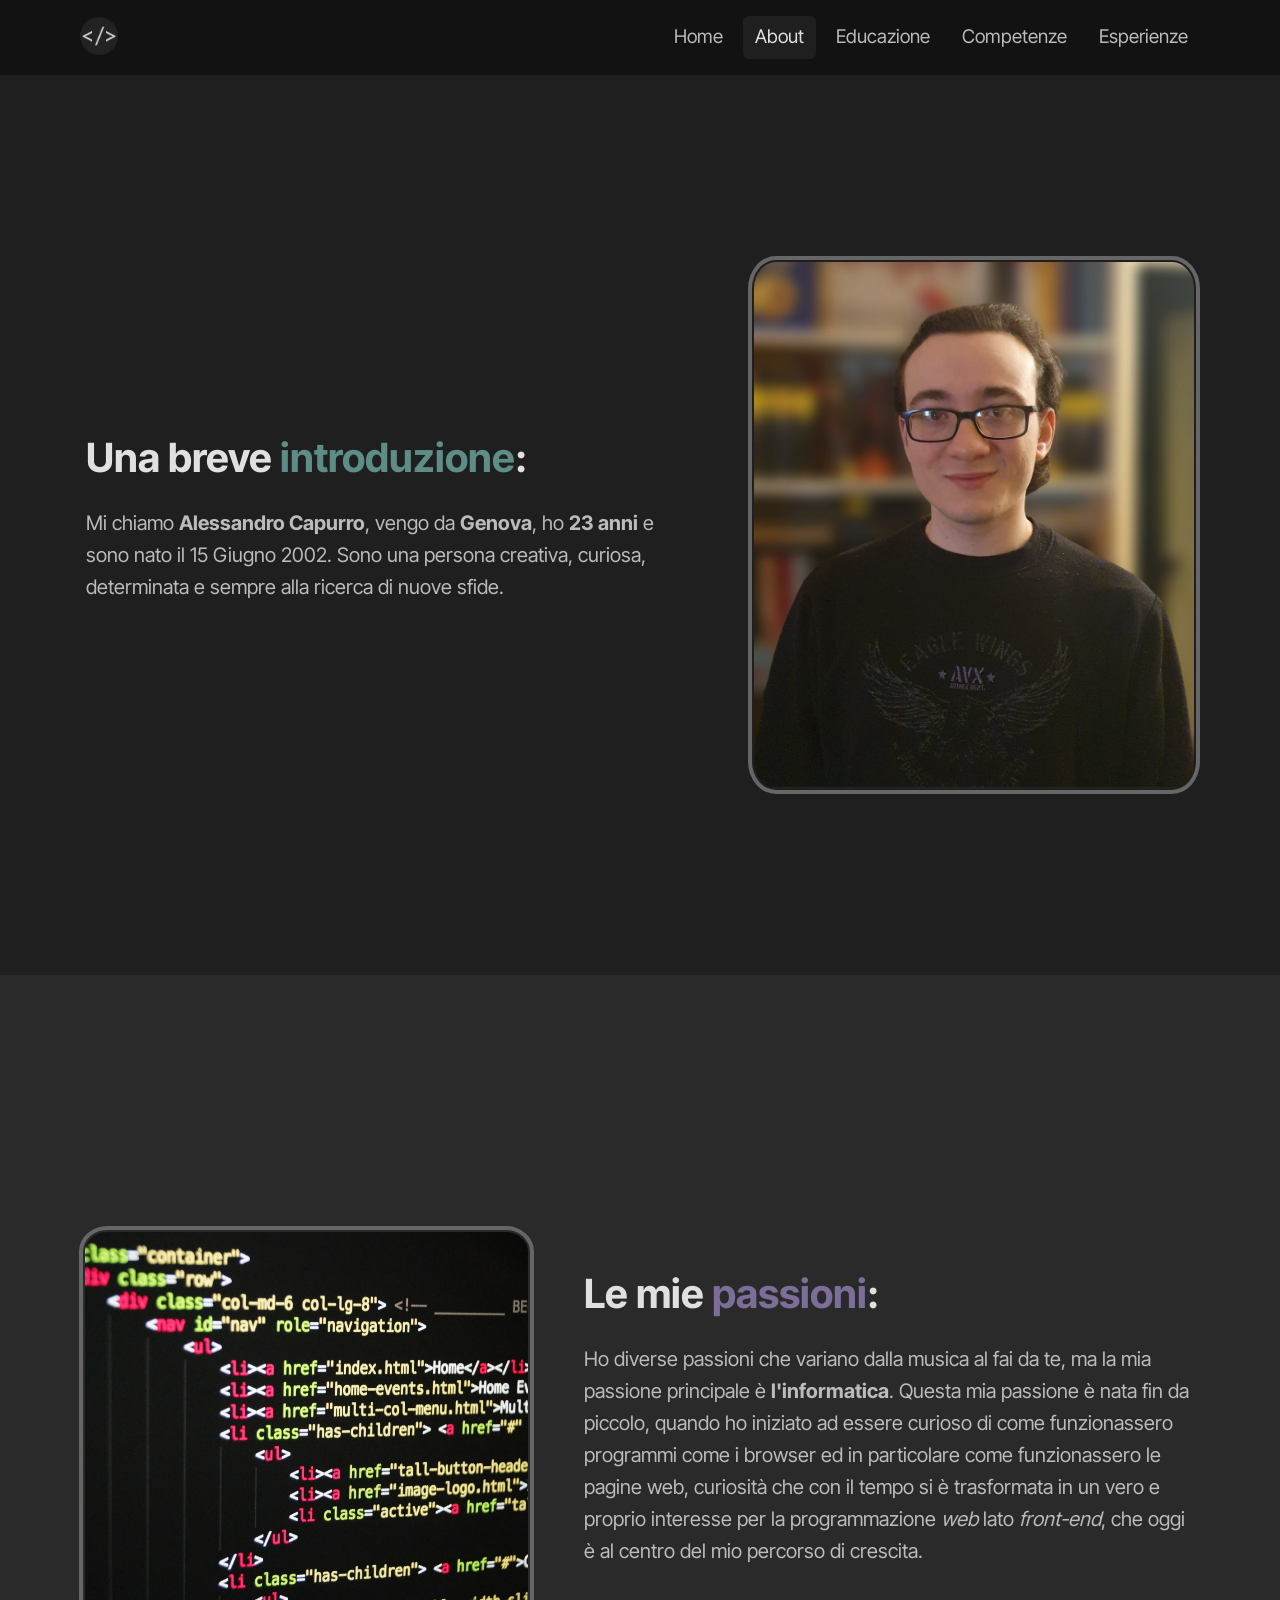
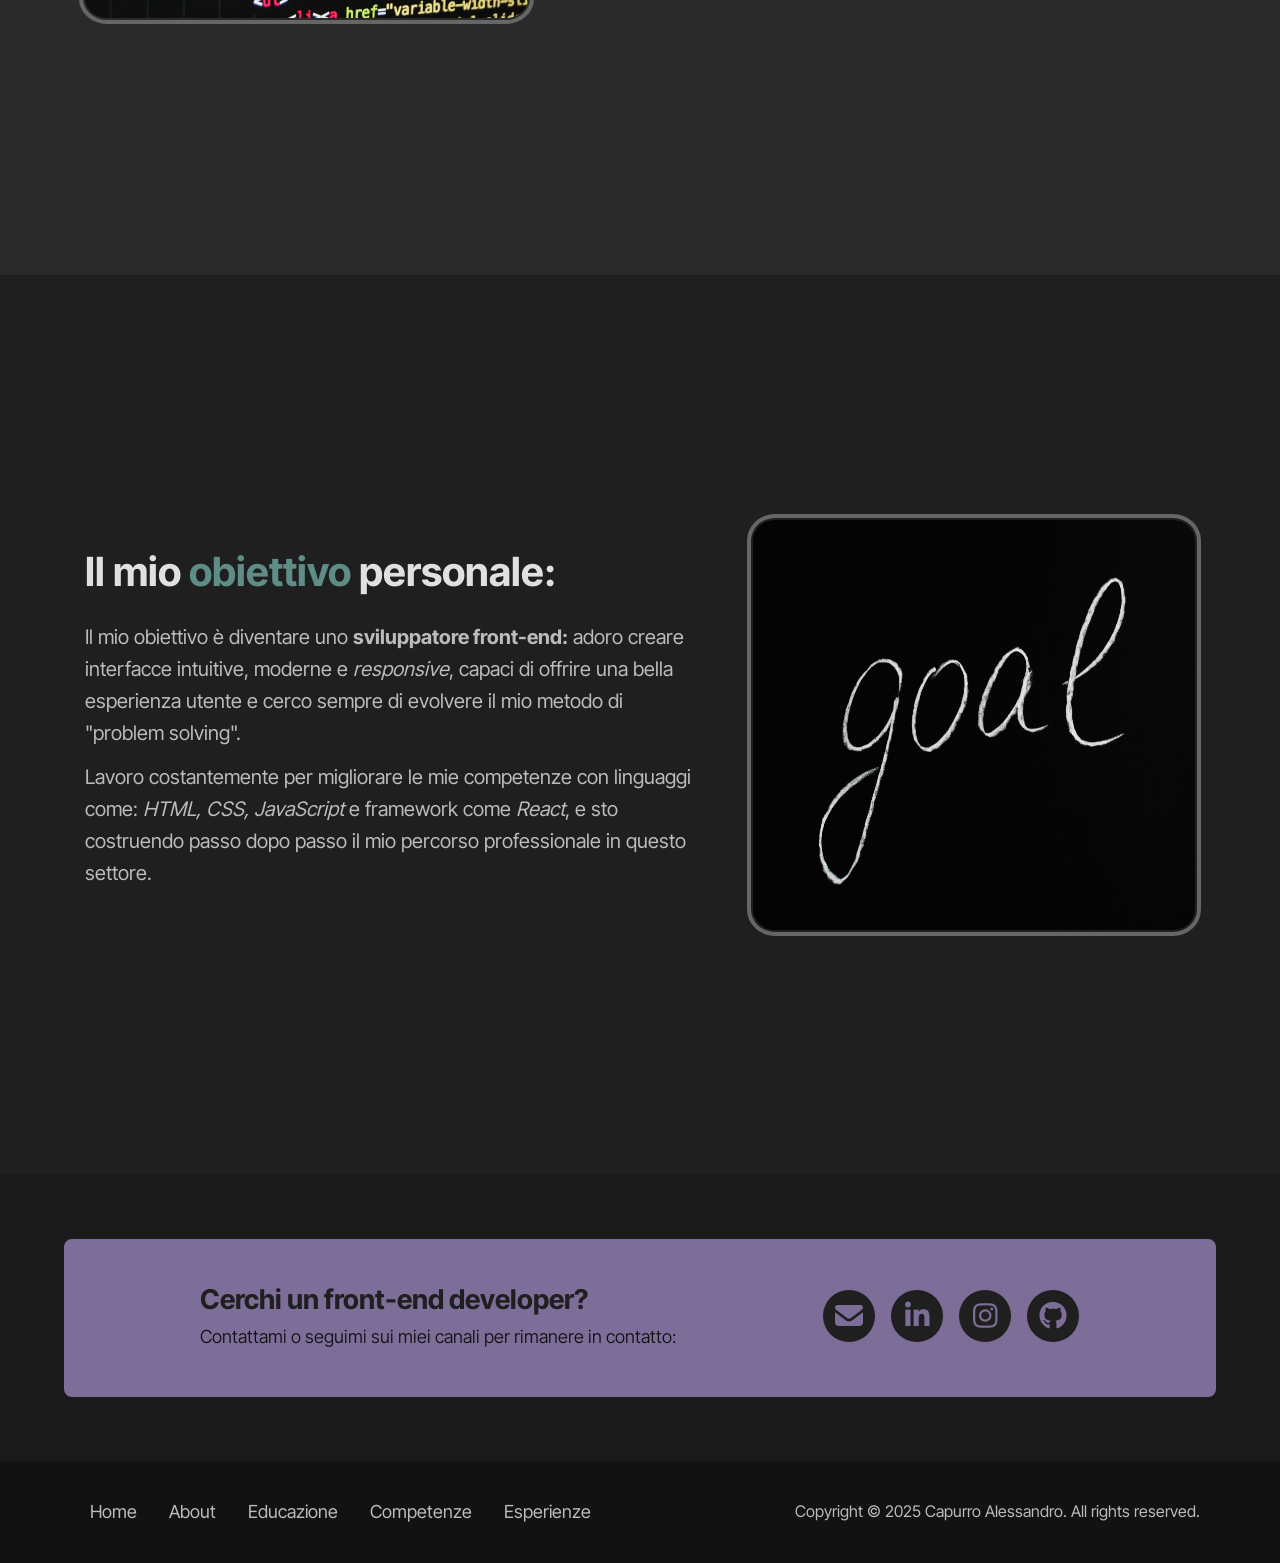
==== pages/about.html @ c4246c7e "added about me page" ====
<!DOCTYPE html>
<html lang="it">

<head>
    <meta charset="UTF-8">
    <meta name="viewport" content="width=device-width, initial-scale=1.0">
    <meta name="description" content="">
    <link rel="shortcut icon" href="../favicon.ico" type="image/x-icon">
    <link rel="stylesheet" href="../assets/vendor/fontawesome/css/fontawesome.min.css">
    <link rel="stylesheet" href="../assets/vendor/fontawesome/css/solid.min.css">
    <link rel="stylesheet" href="../assets/vendor/fontawesome/css/brands.min.css">
    <link rel="stylesheet" href="../assets/css/style.css">
    <title>Capurro Alessandro | Front-end Developer Portfolio</title>
</head>

<body>
    <header>
        <div class="container header-inner">
            <picture class="header-logo">
                <a href="../index.html" aria-hidden="true">
                    <img src="../favicon.ico" alt="Portfolio online">
                </a>
            </picture>
            <input type="checkbox" id="nav-toggle" class="nav-toggle" aria-label="Toggle navigation"
                aria-controls="primary-navigation">
            <label for="nav-toggle" class="burger">
                <span class="sr-only">Menu</span>
                <i class="fa-solid fa-bars icon icon--open" aria-hidden="true"></i>
                <i class="fa-solid fa-xmark icon icon--close" aria-hidden="true"></i>
            </label>

            <nav class="navbar" id="primary-navigation" aria-label="Primary">
                <ul class="nav-list">
                    <li class="nav-item">
                        <a class="nav-link" href="../index.html">Home</a>
                    </li>
                    <li class="nav-item">
                        <a class="nav-link" href="./about.html" aria-current="page">About</a>
                    </li>
                    <li class="nav-item">
                        <a class="nav-link" href="./educazione.html">Educazione</a>
                    </li>
                    <li class="nav-item">
                        <a class="nav-link" href="./competenze.html">Competenze</a>
                    </li>
                    <li class="nav-item">
                        <a class="nav-link" href="./esperienze.html">Esperienze</a>
                    </li>
                </ul>
            </nav>
        </div>
    </header>
    <main>
        <section class="about" aria-labelledby="about-title">
            <div class="about-inner">
                <section class="container about-section">
                    <picture class="about-media about-first-media">
                        <img src="../assets/images/about-photo.jpg" alt="Ritratto intero di Alessandro Capurro"
                            loading="eager" decoding="async">
                    </picture>
                    <div class="about-content">
                        <div class="about-header">
                            <h1 class="about-title">
                                Una breve <span class="accent-teal">introduzione</span>:
                            </h1>
                        </div>

                        <article class="about-text">
                            <p>
                                Mi chiamo <strong>Alessandro Capurro</strong>, vengo da <strong>Genova</strong>, ho
                                <strong>23 anni</strong> e sono nato il 15 Giugno 2002. Sono una persona creativa,
                                curiosa, determinata e sempre alla ricerca di nuove sfide.
                            </p>
                        </article>
                    </div>
                </section>
            </div>
        </section>

        <section class="about alt-bg-section" aria-labelledby="about-text">
            <div class="about-inner">
                <section class="container about-section reverse">
                    <div class="about-content">
                        <div class="about-header">
                            <h1 class="about-title">
                                Le mie <span class="accent-purple">passioni</span>:
                            </h1>
                        </div>
                        <article class="about-text">
                            <p>
                                Ho diverse passioni che variano dalla musica al fai da te, ma la mia passione principale
                                è <strong>l'informatica</strong>. Questa mia passione è nata fin da piccolo, quando ho
                                iniziato ad essere curioso di come funzionassero programmi come i browser ed in particolare 
                                come funzionassero le pagine web, curiosità che con il tempo si è trasformata in un vero e
                                proprio interesse per la programmazione <em>web</em> lato <em>front-end</em>, che oggi è al
                                centro del mio percorso di crescita.
                            </p>
                        </article>
                    </div>
                    <picture class="about-media about-second-media">
                        <img src="../assets/images/html-code-about.jpg" alt="Codice HTML"
                            loading="lazy" decoding="async">
                    </picture>
                </section>
            </div>
        </section>

        <section class="about" aria-labelledby="about-text">
            <div class="about-inner">
                <section class="container about-section">
                    <picture class="about-media about-third-media">
                        <img src="../assets/images/goal-about.jpg" alt="Goal (Obiettivo)"
                            loading="lazy" decoding="async">
                    </picture>
                    <div class="about-content">
                        <div class="about-header">
                            <h1 class="about-title">
                                Il mio <span class="accent-teal">obiettivo</span> personale:
                            </h1>
                        </div>
                        <article class="about-text">
                            <p>
                                Il mio obiettivo è diventare uno <strong>sviluppatore front-end:</strong> adoro creare
                                interfacce intuitive, moderne e <em>responsive</em>, capaci di offrire una bella
                                esperienza utente e cerco sempre di evolvere il mio metodo di "problem solving".
                            </p>
                            <p>
                                Lavoro costantemente per migliorare le mie competenze con linguaggi come: <em>HTML, CSS, 
                                JavaScript</em> e framework come <em>React</em>, e sto costruendo passo dopo passo il mio 
                                percorso professionale in questo settore.
                            </p>
                        </article>
                    </div>
                </section>
            </div>
        </section>

        <section class="cta" aria-labelledby="cta-title">
            <div class="container cta-inner">
                <div class="cta-copy">
                    <h2 id="cta-title" class="cta-title">Cerchi un front-end developer?</h2>
                    <p class="cta-text">
                        Contattami o seguimi sui miei canali per rimanere in contatto:
                    </p>
                </div>
                <nav class="social cta-actions">
                    <ul class="social-list">
                        <li>
                            <a class="btn btn--icon" href="mailto:alessandro.capurro.iic@gmail.com" aria-label="Email">
                                <i class="fa-solid fa-envelope" aria-hidden="true"></i>
                            </a>
                        </li>
                        <li>
                            <a class="btn btn--icon" href="https://www.linkedin.com/in/alessandro-capurro-abbb10340/" target="_blank" rel="noopener"
                                aria-label="LinkedIn">
                                <i class="fa-brands fa-linkedin-in" aria-hidden="true"></i>
                            </a>
                        </li>
                        <li>
                            <a class="btn btn--icon" href="https://www.instagram.com/capurroo.alessandro/" target="_blank" rel="noopener"
                                aria-label="Instagram">
                                <i class="fa-brands fa-instagram" aria-hidden="true"></i>
                            </a>
                        </li>
                        <li>
                            <a class="btn btn--icon" href="https://github.com/capurrooalessandro" target="_blank" rel="noopener"
                                aria-label="GitHub">
                                <i class="fa-brands fa-github" aria-hidden="true"></i>
                            </a>
                        </li>
                    </ul>
                </nav>
            </div>
        </section>
    </main>

    <footer>
        <div class="container footer-inner">
            <nav class="footer-nav" aria-label="Footer">
                <ul class="nav-list footer-list">
                    <li class="nav-item">
                        <a class="nav-link" href="../index.html">Home</a>
                    </li>
                    <li class="nav-item">
                        <a class="nav-link" href="./about.html" aria-current="page">About</a>
                    </li>
                    <li class="nav-item">
                        <a class="nav-link" href="./educazione.html">Educazione</a>
                    </li>
                    <li class="nav-item">
                        <a class="nav-link" href="./competenze.html">Competenze</a>
                    </li>
                    <li class="nav-item">
                        <a class="nav-link" href="./esperienze.html">Esperienze</a>
                    </li>
                </ul>
            </nav>

            <p class="legal">
                Copyright &copy;
                <time datetime="2025">2025</time>
                Capurro Alessandro. All rights reserved.
            </p>
        </div>
    </footer>
</body>

</html>
---- assets/vendor/fontawesome/css/solid.min.css ----
/*!
 * Font Awesome Free 7.0.1 by @fontawesome - https://fontawesome.com
 * License - https://fontawesome.com/license/free (Icons: CC BY 4.0, Fonts: SIL OFL 1.1, Code: MIT License)
 * Copyright 2025 Fonticons, Inc.
 */
:host,:root{--fa-family-classic:"Font Awesome 7 Free";--fa-font-solid:normal 900 1em/1 var(--fa-family-classic);--fa-style-family-classic:var(--fa-family-classic)}@font-face{font-family:"Font Awesome 7 Free";font-style:normal;font-weight:900;font-display:block;src:url(../webfonts/fa-solid-900.woff2)}.fas{--fa-style:900}.fa-classic,.fas{--fa-family:var(--fa-family-classic)}.fa-solid{--fa-style:900}
---- assets/vendor/fontawesome/css/brands.min.css ----
/*!
 * Font Awesome Free 7.0.1 by @fontawesome - https://fontawesome.com
 * License - https://fontawesome.com/license/free (Icons: CC BY 4.0, Fonts: SIL OFL 1.1, Code: MIT License)
 * Copyright 2025 Fonticons, Inc.
 */
:host,:root{--fa-family-brands:"Font Awesome 7 Brands";--fa-font-brands:normal 400 1em/1 var(--fa-family-brands)}@font-face{font-family:"Font Awesome 7 Brands";font-style:normal;font-weight:400;font-display:block;src:url(../webfonts/fa-brands-400.woff2)}.fa-brands,.fa-classic.fa-brands,.fab{--fa-family:var(--fa-family-brands);--fa-style:400}.fa-firefox-browser{--fa:"\e007"}.fa-ideal{--fa:"\e013"}.fa-microblog{--fa:"\e01a"}.fa-pied-piper-square,.fa-square-pied-piper{--fa:"\e01e"}.fa-unity{--fa:"\e049"}.fa-dailymotion{--fa:"\e052"}.fa-instagram-square,.fa-square-instagram{--fa:"\e055"}.fa-mixer{--fa:"\e056"}.fa-shopify{--fa:"\e057"}.fa-deezer{--fa:"\e077"}.fa-edge-legacy{--fa:"\e078"}.fa-google-pay{--fa:"\e079"}.fa-rust{--fa:"\e07a"}.fa-tiktok{--fa:"\e07b"}.fa-unsplash{--fa:"\e07c"}.fa-cloudflare{--fa:"\e07d"}.fa-guilded{--fa:"\e07e"}.fa-hive{--fa:"\e07f"}.fa-42-group,.fa-innosoft{--fa:"\e080"}.fa-instalod{--fa:"\e081"}.fa-octopus-deploy{--fa:"\e082"}.fa-perbyte{--fa:"\e083"}.fa-uncharted{--fa:"\e084"}.fa-watchman-monitoring{--fa:"\e087"}.fa-wodu{--fa:"\e088"}.fa-wirsindhandwerk,.fa-wsh{--fa:"\e2d0"}.fa-bots{--fa:"\e340"}.fa-cmplid{--fa:"\e360"}.fa-bilibili{--fa:"\e3d9"}.fa-golang{--fa:"\e40f"}.fa-pix{--fa:"\e43a"}.fa-sitrox{--fa:"\e44a"}.fa-hashnode{--fa:"\e499"}.fa-meta{--fa:"\e49b"}.fa-padlet{--fa:"\e4a0"}.fa-nfc-directional{--fa:"\e530"}.fa-nfc-symbol{--fa:"\e531"}.fa-screenpal{--fa:"\e570"}.fa-space-awesome{--fa:"\e5ac"}.fa-square-font-awesome{--fa:"\e5ad"}.fa-gitlab-square,.fa-square-gitlab{--fa:"\e5ae"}.fa-odysee{--fa:"\e5c6"}.fa-stubber{--fa:"\e5c7"}.fa-debian{--fa:"\e60b"}.fa-shoelace{--fa:"\e60c"}.fa-threads{--fa:"\e618"}.fa-square-threads{--fa:"\e619"}.fa-square-x-twitter{--fa:"\e61a"}.fa-x-twitter{--fa:"\e61b"}.fa-opensuse{--fa:"\e62b"}.fa-letterboxd{--fa:"\e62d"}.fa-square-letterboxd{--fa:"\e62e"}.fa-mintbit{--fa:"\e62f"}.fa-google-scholar{--fa:"\e63b"}.fa-brave{--fa:"\e63c"}.fa-brave-reverse{--fa:"\e63d"}.fa-pixiv{--fa:"\e640"}.fa-upwork{--fa:"\e641"}.fa-webflow{--fa:"\e65c"}.fa-signal-messenger{--fa:"\e663"}.fa-bluesky{--fa:"\e671"}.fa-jxl{--fa:"\e67b"}.fa-square-upwork{--fa:"\e67c"}.fa-web-awesome{--fa:"\e682"}.fa-square-web-awesome{--fa:"\e683"}.fa-square-web-awesome-stroke{--fa:"\e684"}.fa-dart-lang{--fa:"\e693"}.fa-flutter{--fa:"\e694"}.fa-files-pinwheel{--fa:"\e69f"}.fa-css{--fa:"\e6a2"}.fa-square-bluesky{--fa:"\e6a3"}.fa-openai{--fa:"\e7cf"}.fa-square-linkedin{--fa:"\e7d0"}.fa-cash-app{--fa:"\e7d4"}.fa-disqus{--fa:"\e7d5"}.fa-11ty,.fa-eleventy{--fa:"\e7d6"}.fa-kakao-talk{--fa:"\e7d7"}.fa-linktree{--fa:"\e7d8"}.fa-notion{--fa:"\e7d9"}.fa-pandora{--fa:"\e7da"}.fa-pixelfed{--fa:"\e7db"}.fa-tidal{--fa:"\e7dc"}.fa-vsco{--fa:"\e7dd"}.fa-w3c{--fa:"\e7de"}.fa-lumon{--fa:"\e7e2"}.fa-lumon-drop{--fa:"\e7e3"}.fa-square-figma{--fa:"\e7e4"}.fa-tex{--fa:"\e7ff"}.fa-duolingo{--fa:"\e812"}.fa-square-twitter,.fa-twitter-square{--fa:"\f081"}.fa-facebook-square,.fa-square-facebook{--fa:"\f082"}.fa-linkedin{--fa:"\f08c"}.fa-github-square,.fa-square-github{--fa:"\f092"}.fa-twitter{--fa:"\f099"}.fa-facebook{--fa:"\f09a"}.fa-github{--fa:"\f09b"}.fa-pinterest{--fa:"\f0d2"}.fa-pinterest-square,.fa-square-pinterest{--fa:"\f0d3"}.fa-google-plus-square,.fa-square-google-plus{--fa:"\f0d4"}.fa-google-plus-g{--fa:"\f0d5"}.fa-linkedin-in{--fa:"\f0e1"}.fa-github-alt{--fa:"\f113"}.fa-maxcdn{--fa:"\f136"}.fa-html5{--fa:"\f13b"}.fa-css3{--fa:"\f13c"}.fa-btc{--fa:"\f15a"}.fa-youtube{--fa:"\f167"}.fa-xing{--fa:"\f168"}.fa-square-xing,.fa-xing-square{--fa:"\f169"}.fa-dropbox{--fa:"\f16b"}.fa-stack-overflow{--fa:"\f16c"}.fa-instagram{--fa:"\f16d"}.fa-flickr{--fa:"\f16e"}.fa-adn{--fa:"\f170"}.fa-bitbucket{--fa:"\f171"}.fa-tumblr{--fa:"\f173"}.fa-square-tumblr,.fa-tumblr-square{--fa:"\f174"}.fa-apple{--fa:"\f179"}.fa-windows{--fa:"\f17a"}.fa-android{--fa:"\f17b"}.fa-linux{--fa:"\f17c"}.fa-dribbble{--fa:"\f17d"}.fa-skype{--fa:"\f17e"}.fa-foursquare{--fa:"\f180"}.fa-trello{--fa:"\f181"}.fa-gratipay{--fa:"\f184"}.fa-vk{--fa:"\f189"}.fa-weibo{--fa:"\f18a"}.fa-renren{--fa:"\f18b"}.fa-pagelines{--fa:"\f18c"}.fa-stack-exchange{--fa:"\f18d"}.fa-square-vimeo,.fa-vimeo-square{--fa:"\f194"}.fa-slack,.fa-slack-hash{--fa:"\f198"}.fa-wordpress{--fa:"\f19a"}.fa-openid{--fa:"\f19b"}.fa-yahoo{--fa:"\f19e"}.fa-google{--fa:"\f1a0"}.fa-reddit{--fa:"\f1a1"}.fa-reddit-square,.fa-square-reddit{--fa:"\f1a2"}.fa-stumbleupon-circle{--fa:"\f1a3"}.fa-stumbleupon{--fa:"\f1a4"}.fa-delicious{--fa:"\f1a5"}.fa-digg{--fa:"\f1a6"}.fa-pied-piper-pp{--fa:"\f1a7"}.fa-pied-piper-alt{--fa:"\f1a8"}.fa-drupal{--fa:"\f1a9"}.fa-joomla{--fa:"\f1aa"}.fa-behance{--fa:"\f1b4"}.fa-behance-square,.fa-square-behance{--fa:"\f1b5"}.fa-steam{--fa:"\f1b6"}.fa-square-steam,.fa-steam-square{--fa:"\f1b7"}.fa-spotify{--fa:"\f1bc"}.fa-deviantart{--fa:"\f1bd"}.fa-soundcloud{--fa:"\f1be"}.fa-vine{--fa:"\f1ca"}.fa-codepen{--fa:"\f1cb"}.fa-jsfiddle{--fa:"\f1cc"}.fa-rebel{--fa:"\f1d0"}.fa-empire{--fa:"\f1d1"}.fa-git-square,.fa-square-git{--fa:"\f1d2"}.fa-git{--fa:"\f1d3"}.fa-hacker-news{--fa:"\f1d4"}.fa-tencent-weibo{--fa:"\f1d5"}.fa-qq{--fa:"\f1d6"}.fa-weixin{--fa:"\f1d7"}.fa-slideshare{--fa:"\f1e7"}.fa-twitch{--fa:"\f1e8"}.fa-yelp{--fa:"\f1e9"}.fa-paypal{--fa:"\f1ed"}.fa-google-wallet{--fa:"\f1ee"}.fa-cc-visa{--fa:"\f1f0"}.fa-cc-mastercard{--fa:"\f1f1"}.fa-cc-discover{--fa:"\f1f2"}.fa-cc-amex{--fa:"\f1f3"}.fa-cc-paypal{--fa:"\f1f4"}.fa-cc-stripe{--fa:"\f1f5"}.fa-lastfm{--fa:"\f202"}.fa-lastfm-square,.fa-square-lastfm{--fa:"\f203"}.fa-ioxhost{--fa:"\f208"}.fa-angellist{--fa:"\f209"}.fa-buysellads{--fa:"\f20d"}.fa-connectdevelop{--fa:"\f20e"}.fa-dashcube{--fa:"\f210"}.fa-forumbee{--fa:"\f211"}.fa-leanpub{--fa:"\f212"}.fa-sellsy{--fa:"\f213"}.fa-shirtsinbulk{--fa:"\f214"}.fa-simplybuilt{--fa:"\f215"}.fa-skyatlas{--fa:"\f216"}.fa-pinterest-p{--fa:"\f231"}.fa-whatsapp{--fa:"\f232"}.fa-viacoin{--fa:"\f237"}.fa-medium,.fa-medium-m{--fa:"\f23a"}.fa-y-combinator{--fa:"\f23b"}.fa-optin-monster{--fa:"\f23c"}.fa-opencart{--fa:"\f23d"}.fa-expeditedssl{--fa:"\f23e"}.fa-cc-jcb{--fa:"\f24b"}.fa-cc-diners-club{--fa:"\f24c"}.fa-creative-commons{--fa:"\f25e"}.fa-gg{--fa:"\f260"}.fa-gg-circle{--fa:"\f261"}.fa-odnoklassniki{--fa:"\f263"}.fa-odnoklassniki-square,.fa-square-odnoklassniki{--fa:"\f264"}.fa-get-pocket{--fa:"\f265"}.fa-wikipedia-w{--fa:"\f266"}.fa-safari{--fa:"\f267"}.fa-chrome{--fa:"\f268"}.fa-firefox{--fa:"\f269"}.fa-opera{--fa:"\f26a"}.fa-internet-explorer{--fa:"\f26b"}.fa-contao{--fa:"\f26d"}.fa-500px{--fa:"\f26e"}.fa-amazon{--fa:"\f270"}.fa-houzz{--fa:"\f27c"}.fa-vimeo-v{--fa:"\f27d"}.fa-black-tie{--fa:"\f27e"}.fa-fonticons{--fa:"\f280"}.fa-reddit-alien{--fa:"\f281"}.fa-edge{--fa:"\f282"}.fa-codiepie{--fa:"\f284"}.fa-modx{--fa:"\f285"}.fa-fort-awesome{--fa:"\f286"}.fa-usb{--fa:"\f287"}.fa-product-hunt{--fa:"\f288"}.fa-mixcloud{--fa:"\f289"}.fa-scribd{--fa:"\f28a"}.fa-bluetooth{--fa:"\f293"}.fa-bluetooth-b{--fa:"\f294"}.fa-gitlab{--fa:"\f296"}.fa-wpbeginner{--fa:"\f297"}.fa-wpforms{--fa:"\f298"}.fa-envira{--fa:"\f299"}.fa-glide{--fa:"\f2a5"}.fa-glide-g{--fa:"\f2a6"}.fa-viadeo{--fa:"\f2a9"}.fa-square-viadeo,.fa-viadeo-square{--fa:"\f2aa"}.fa-snapchat,.fa-snapchat-ghost{--fa:"\f2ab"}.fa-snapchat-square,.fa-square-snapchat{--fa:"\f2ad"}.fa-pied-piper{--fa:"\f2ae"}.fa-first-order{--fa:"\f2b0"}.fa-yoast{--fa:"\f2b1"}.fa-themeisle{--fa:"\f2b2"}.fa-google-plus{--fa:"\f2b3"}.fa-font-awesome,.fa-font-awesome-flag,.fa-font-awesome-logo-full{--fa:"\f2b4"}.fa-linode{--fa:"\f2b8"}.fa-quora{--fa:"\f2c4"}.fa-free-code-camp{--fa:"\f2c5"}.fa-telegram,.fa-telegram-plane{--fa:"\f2c6"}.fa-bandcamp{--fa:"\f2d5"}.fa-grav{--fa:"\f2d6"}.fa-etsy{--fa:"\f2d7"}.fa-imdb{--fa:"\f2d8"}.fa-ravelry{--fa:"\f2d9"}.fa-sellcast{--fa:"\f2da"}.fa-superpowers{--fa:"\f2dd"}.fa-wpexplorer{--fa:"\f2de"}.fa-meetup{--fa:"\f2e0"}.fa-font-awesome-alt,.fa-square-font-awesome-stroke{--fa:"\f35c"}.fa-accessible-icon{--fa:"\f368"}.fa-accusoft{--fa:"\f369"}.fa-adversal{--fa:"\f36a"}.fa-affiliatetheme{--fa:"\f36b"}.fa-algolia{--fa:"\f36c"}.fa-amilia{--fa:"\f36d"}.fa-angrycreative{--fa:"\f36e"}.fa-app-store{--fa:"\f36f"}.fa-app-store-ios{--fa:"\f370"}.fa-apper{--fa:"\f371"}.fa-asymmetrik{--fa:"\f372"}.fa-audible{--fa:"\f373"}.fa-avianex{--fa:"\f374"}.fa-aws{--fa:"\f375"}.fa-bimobject{--fa:"\f378"}.fa-bitcoin{--fa:"\f379"}.fa-bity{--fa:"\f37a"}.fa-blackberry{--fa:"\f37b"}.fa-blogger{--fa:"\f37c"}.fa-blogger-b{--fa:"\f37d"}.fa-buromobelexperte{--fa:"\f37f"}.fa-centercode{--fa:"\f380"}.fa-cloudscale{--fa:"\f383"}.fa-cloudsmith{--fa:"\f384"}.fa-cloudversify{--fa:"\f385"}.fa-cpanel{--fa:"\f388"}.fa-css3-alt{--fa:"\f38b"}.fa-cuttlefish{--fa:"\f38c"}.fa-d-and-d{--fa:"\f38d"}.fa-deploydog{--fa:"\f38e"}.fa-deskpro{--fa:"\f38f"}.fa-digital-ocean{--fa:"\f391"}.fa-discord{--fa:"\f392"}.fa-discourse{--fa:"\f393"}.fa-dochub{--fa:"\f394"}.fa-docker{--fa:"\f395"}.fa-draft2digital{--fa:"\f396"}.fa-dribbble-square,.fa-square-dribbble{--fa:"\f397"}.fa-dyalog{--fa:"\f399"}.fa-earlybirds{--fa:"\f39a"}.fa-erlang{--fa:"\f39d"}.fa-facebook-f{--fa:"\f39e"}.fa-facebook-messenger{--fa:"\f39f"}.fa-firstdraft{--fa:"\f3a1"}.fa-fonticons-fi{--fa:"\f3a2"}.fa-fort-awesome-alt{--fa:"\f3a3"}.fa-freebsd{--fa:"\f3a4"}.fa-gitkraken{--fa:"\f3a6"}.fa-gofore{--fa:"\f3a7"}.fa-goodreads{--fa:"\f3a8"}.fa-goodreads-g{--fa:"\f3a9"}.fa-google-drive{--fa:"\f3aa"}.fa-google-play{--fa:"\f3ab"}.fa-gripfire{--fa:"\f3ac"}.fa-grunt{--fa:"\f3ad"}.fa-gulp{--fa:"\f3ae"}.fa-hacker-news-square,.fa-square-hacker-news{--fa:"\f3af"}.fa-hire-a-helper{--fa:"\f3b0"}.fa-hotjar{--fa:"\f3b1"}.fa-hubspot{--fa:"\f3b2"}.fa-itunes{--fa:"\f3b4"}.fa-itunes-note{--fa:"\f3b5"}.fa-jenkins{--fa:"\f3b6"}.fa-joget{--fa:"\f3b7"}.fa-js{--fa:"\f3b8"}.fa-js-square,.fa-square-js{--fa:"\f3b9"}.fa-keycdn{--fa:"\f3ba"}.fa-kickstarter,.fa-square-kickstarter{--fa:"\f3bb"}.fa-kickstarter-k{--fa:"\f3bc"}.fa-laravel{--fa:"\f3bd"}.fa-line{--fa:"\f3c0"}.fa-lyft{--fa:"\f3c3"}.fa-magento{--fa:"\f3c4"}.fa-medapps{--fa:"\f3c6"}.fa-medrt{--fa:"\f3c8"}.fa-microsoft{--fa:"\f3ca"}.fa-mix{--fa:"\f3cb"}.fa-mizuni{--fa:"\f3cc"}.fa-monero{--fa:"\f3d0"}.fa-napster{--fa:"\f3d2"}.fa-node-js{--fa:"\f3d3"}.fa-npm{--fa:"\f3d4"}.fa-ns8{--fa:"\f3d5"}.fa-nutritionix{--fa:"\f3d6"}.fa-page4{--fa:"\f3d7"}.fa-palfed{--fa:"\f3d8"}.fa-patreon{--fa:"\f3d9"}.fa-periscope{--fa:"\f3da"}.fa-phabricator{--fa:"\f3db"}.fa-phoenix-framework{--fa:"\f3dc"}.fa-playstation{--fa:"\f3df"}.fa-pushed{--fa:"\f3e1"}.fa-python{--fa:"\f3e2"}.fa-red-river{--fa:"\f3e3"}.fa-rendact,.fa-wpressr{--fa:"\f3e4"}.fa-replyd{--fa:"\f3e6"}.fa-resolving{--fa:"\f3e7"}.fa-rocketchat{--fa:"\f3e8"}.fa-rockrms{--fa:"\f3e9"}.fa-schlix{--fa:"\f3ea"}.fa-searchengin{--fa:"\f3eb"}.fa-servicestack{--fa:"\f3ec"}.fa-sistrix{--fa:"\f3ee"}.fa-speakap{--fa:"\f3f3"}.fa-staylinked{--fa:"\f3f5"}.fa-steam-symbol{--fa:"\f3f6"}.fa-sticker-mule{--fa:"\f3f7"}.fa-studiovinari{--fa:"\f3f8"}.fa-supple{--fa:"\f3f9"}.fa-uber{--fa:"\f402"}.fa-uikit{--fa:"\f403"}.fa-uniregistry{--fa:"\f404"}.fa-untappd{--fa:"\f405"}.fa-ussunnah{--fa:"\f407"}.fa-vaadin{--fa:"\f408"}.fa-viber{--fa:"\f409"}.fa-vimeo{--fa:"\f40a"}.fa-vnv{--fa:"\f40b"}.fa-square-whatsapp,.fa-whatsapp-square{--fa:"\f40c"}.fa-whmcs{--fa:"\f40d"}.fa-wordpress-simple{--fa:"\f411"}.fa-xbox{--fa:"\f412"}.fa-yandex{--fa:"\f413"}.fa-yandex-international{--fa:"\f414"}.fa-apple-pay{--fa:"\f415"}.fa-cc-apple-pay{--fa:"\f416"}.fa-fly{--fa:"\f417"}.fa-node{--fa:"\f419"}.fa-osi{--fa:"\f41a"}.fa-react{--fa:"\f41b"}.fa-autoprefixer{--fa:"\f41c"}.fa-less{--fa:"\f41d"}.fa-sass{--fa:"\f41e"}.fa-vuejs{--fa:"\f41f"}.fa-angular{--fa:"\f420"}.fa-aviato{--fa:"\f421"}.fa-ember{--fa:"\f423"}.fa-gitter{--fa:"\f426"}.fa-hooli{--fa:"\f427"}.fa-strava{--fa:"\f428"}.fa-stripe{--fa:"\f429"}.fa-stripe-s{--fa:"\f42a"}.fa-typo3{--fa:"\f42b"}.fa-amazon-pay{--fa:"\f42c"}.fa-cc-amazon-pay{--fa:"\f42d"}.fa-ethereum{--fa:"\f42e"}.fa-korvue{--fa:"\f42f"}.fa-elementor{--fa:"\f430"}.fa-square-youtube,.fa-youtube-square{--fa:"\f431"}.fa-flipboard{--fa:"\f44d"}.fa-hips{--fa:"\f452"}.fa-php{--fa:"\f457"}.fa-quinscape{--fa:"\f459"}.fa-readme{--fa:"\f4d5"}.fa-java{--fa:"\f4e4"}.fa-pied-piper-hat{--fa:"\f4e5"}.fa-creative-commons-by{--fa:"\f4e7"}.fa-creative-commons-nc{--fa:"\f4e8"}.fa-creative-commons-nc-eu{--fa:"\f4e9"}.fa-creative-commons-nc-jp{--fa:"\f4ea"}.fa-creative-commons-nd{--fa:"\f4eb"}.fa-creative-commons-pd{--fa:"\f4ec"}.fa-creative-commons-pd-alt{--fa:"\f4ed"}.fa-creative-commons-remix{--fa:"\f4ee"}.fa-creative-commons-sa{--fa:"\f4ef"}.fa-creative-commons-sampling{--fa:"\f4f0"}.fa-creative-commons-sampling-plus{--fa:"\f4f1"}.fa-creative-commons-share{--fa:"\f4f2"}.fa-creative-commons-zero{--fa:"\f4f3"}.fa-ebay{--fa:"\f4f4"}.fa-keybase{--fa:"\f4f5"}.fa-mastodon{--fa:"\f4f6"}.fa-r-project{--fa:"\f4f7"}.fa-researchgate{--fa:"\f4f8"}.fa-teamspeak{--fa:"\f4f9"}.fa-first-order-alt{--fa:"\f50a"}.fa-fulcrum{--fa:"\f50b"}.fa-galactic-republic{--fa:"\f50c"}.fa-galactic-senate{--fa:"\f50d"}.fa-jedi-order{--fa:"\f50e"}.fa-mandalorian{--fa:"\f50f"}.fa-old-republic{--fa:"\f510"}.fa-phoenix-squadron{--fa:"\f511"}.fa-sith{--fa:"\f512"}.fa-trade-federation{--fa:"\f513"}.fa-wolf-pack-battalion{--fa:"\f514"}.fa-hornbill{--fa:"\f592"}.fa-mailchimp{--fa:"\f59e"}.fa-megaport{--fa:"\f5a3"}.fa-nimblr{--fa:"\f5a8"}.fa-rev{--fa:"\f5b2"}.fa-shopware{--fa:"\f5b5"}.fa-squarespace{--fa:"\f5be"}.fa-themeco{--fa:"\f5c6"}.fa-weebly{--fa:"\f5cc"}.fa-wix{--fa:"\f5cf"}.fa-ello{--fa:"\f5f1"}.fa-hackerrank{--fa:"\f5f7"}.fa-kaggle{--fa:"\f5fa"}.fa-markdown{--fa:"\f60f"}.fa-neos{--fa:"\f612"}.fa-zhihu{--fa:"\f63f"}.fa-alipay{--fa:"\f642"}.fa-the-red-yeti{--fa:"\f69d"}.fa-critical-role{--fa:"\f6c9"}.fa-d-and-d-beyond{--fa:"\f6ca"}.fa-dev{--fa:"\f6cc"}.fa-fantasy-flight-games{--fa:"\f6dc"}.fa-wizards-of-the-coast{--fa:"\f730"}.fa-think-peaks{--fa:"\f731"}.fa-reacteurope{--fa:"\f75d"}.fa-artstation{--fa:"\f77a"}.fa-atlassian{--fa:"\f77b"}.fa-canadian-maple-leaf{--fa:"\f785"}.fa-centos{--fa:"\f789"}.fa-confluence{--fa:"\f78d"}.fa-dhl{--fa:"\f790"}.fa-diaspora{--fa:"\f791"}.fa-fedex{--fa:"\f797"}.fa-fedora{--fa:"\f798"}.fa-figma{--fa:"\f799"}.fa-intercom{--fa:"\f7af"}.fa-invision{--fa:"\f7b0"}.fa-jira{--fa:"\f7b1"}.fa-mendeley{--fa:"\f7b3"}.fa-raspberry-pi{--fa:"\f7bb"}.fa-redhat{--fa:"\f7bc"}.fa-sketch{--fa:"\f7c6"}.fa-sourcetree{--fa:"\f7d3"}.fa-suse{--fa:"\f7d6"}.fa-ubuntu{--fa:"\f7df"}.fa-ups{--fa:"\f7e0"}.fa-usps{--fa:"\f7e1"}.fa-yarn{--fa:"\f7e3"}.fa-airbnb{--fa:"\f834"}.fa-battle-net{--fa:"\f835"}.fa-bootstrap{--fa:"\f836"}.fa-buffer{--fa:"\f837"}.fa-chromecast{--fa:"\f838"}.fa-evernote{--fa:"\f839"}.fa-itch-io{--fa:"\f83a"}.fa-salesforce{--fa:"\f83b"}.fa-speaker-deck{--fa:"\f83c"}.fa-symfony{--fa:"\f83d"}.fa-waze{--fa:"\f83f"}.fa-yammer{--fa:"\f840"}.fa-git-alt{--fa:"\f841"}.fa-stackpath{--fa:"\f842"}.fa-cotton-bureau{--fa:"\f89e"}.fa-buy-n-large{--fa:"\f8a6"}.fa-mdb{--fa:"\f8ca"}.fa-orcid{--fa:"\f8d2"}.fa-swift{--fa:"\f8e1"}.fa-umbraco{--fa:"\f8e8"}
---- assets/css/style.css ----
@font-face {
    font-family: "Inter Tight";
    src: url("../fonts/inter-tight/InterTight-VariableFont_wght.woff2") format("woff2"),
        url("../fonts/inter-tight/InterTight-VariableFont_wght.ttf") format("truetype");
    font-weight: 100 900;
    font-style: normal;
    font-display: swap;
}

*, *::before, *::after {
    box-sizing: border-box;
}

:root {
    --bg-body: #1F1F1F;
    --bg-header: #121212;
    --bg-footer: var(--bg-header);
    --bg-card: #2A2A2A;
    --bg-cta: #1a1a1a;
    --text-header: #e0e0e0;
    --text-paragraph: #bcbbbb;
    --text-navbar: var(--text-paragraph);
    --text-navbar-active: var(--text-header);
    --text-teal: #5e8d87;
    --text-purple: #7D6E99;
    --photo-border: #666666;

    --btn-bd-color: #7D6E99;
    --btn-bd-active-color: #bcbbbb;
    --btn-bd-active-bg: var(--bg-body);
    --btn-bd-active-border-color: #E0E0E0;
    --btn-bd-border-color: var(--btn-bd-color);
    --btn-bd-hover-bg: var(--text-paragraph);
    --btn-bd-hover-border-color: var(--text-paragraph);
    --btn-bd-hover-color: var(--bg-body);
    --keyboard-navigation: var(--text-teal);
    --container-xl: 74rem;
    --container-xxl: 96rem;
    --container-3xl: 124rem;
}

body {
    margin: 0;
    font-family: "Inter Tight", system-ui, -apple-system, Arial, sans-serif;
    line-height: 1.6;
}

.container {
    max-width: var(--container-3xl);
    margin-inline: auto;
    padding-inline: clamp(16px, 4vw, 32px);
}

@media (max-width: 140rem) {
    .container {
        max-width: var(--container-xxl);
        margin-inline: auto;
        padding-inline: clamp(16px, 4vw, 32px);
    }
}


@media (max-width: 100rem) {
    .container {
        max-width: var(--container-xl);
        margin-inline: auto;
        padding-inline: clamp(16px, 4vw, 32px);
    }
}

header {
    background: var(--bg-header);
    position: sticky;
    top: 0;
    z-index: 1000;
}

.header-inner {
    display: flex;
    align-items: center;
    justify-content: space-between;
    flex-wrap: wrap;
}

.header-logo {
    margin-top: 4px;
}

.header-logo img {
    width: 38px;
    height: 38px;
}

.navbar {
    flex: 1 1 100%;
    margin-top: 8px;
}

@media (min-width: 64rem) {
    .navbar {
        flex: 0 0 auto;
        margin-top: 0;
    }
}

.nav-list {
    display: flex;
    flex-wrap: wrap;
    gap: 8px;
    list-style: none;
    padding-block: 12px;
    padding: 0;
}

.nav-link {
    display: inline-block;
    padding: 12px 12px;
    border-radius: 6px;
    font-size: clamp(18px, 0.7rem + 0.6vw, 40px);
    color: var(--text-navbar);
    text-decoration: none;
    line-height: 1;
    transition: background-color .11s, color .11s;
    user-select: none;
}

@media (max-width: 1023px) {
    .nav-list {
        flex-direction: column;
        text-align: center;
    }

    .nav-link {
        width: 100%;
        padding-block: 12px;
        margin-block: 2px;
    }
    .header-inner{
        padding-block: 6px;
    }
}

.nav-link:hover, .nav-link[aria-current="page"], .nav-link:focus-visible {
    color: var(--text-navbar-active);
    background: var(--bg-body);
}

.nav-link:focus-visible {
    outline: 3px solid var(--keyboard-navigation);
    outline-offset: 2px;
}

.sr-only {
    position: absolute;
    width: 1px;
    height: 1px;
    padding: 0;
    margin: -1px;
    overflow: hidden;
    clip: rect(0 0 0 0);
    white-space: nowrap;
    border: 0;
}

.nav-toggle {
    position: absolute;
    inline-size: 1px;
    block-size: 1px;
    margin: 0;
    padding: 0;
    border: 0;
    clip-path: inset(50%);
    overflow: hidden;
    white-space: nowrap;
}

.burger {
    display: inline-flex;
    align-items: center;
    justify-content: center;
    width: 44px;
    height: 44px;
    border-radius: 6px;
    color: var(--text-header);
    background: var(--bg-header);
    cursor: pointer;
    transition: background-color .11s, color .11s;
}

@media (hover:hover) and (pointer:fine) {
    .burger:hover {
        background: var(--bg-body);
    }
}

.nav-toggle:focus-visible+.burger {
    background: var(--bg-body);
    outline: 3px solid var(--keyboard-navigation);
    outline-offset: 2px;
}

.icon {
    font-size: 22px;
    line-height: 1;
    color: var(--text-header);
}

.icon--close {
    display: none;
}

.nav-toggle:checked+.burger .icon--open {
    display: none;
}

.nav-toggle:checked+.burger .icon--close {
    display: inline-block;
}

.navbar {
    display: none;
}

.nav-toggle:checked~nav.navbar {
    display: block;
}

@media (min-width: 64rem) {
    .burger {
        display: none;
    }

    .navbar {
        display: block;
    }
}

/* home wrapper */
.home, .about, .edu, .skills {
    background: var(--bg-body);
    color: var(--text-paragraph);
    padding-block: clamp(48px, 6vw, 72px);
    min-height: 100vh;
    display: flex;
    align-items: center;
}

.about, .skills {
    padding-block: 0px;
}

.edu {
    padding: clamp(48px, 0.4vw, 72px) 36px;
}

.edu-cards {
    display: flex;
    justify-content: center;
    flex-flow: column;
    margin: auto;
}

.about-inner, .skills-inner {
    display: flex;
    justify-content: center;
    flex-flow: column;
    margin: 0 auto;
}

/* FLEX layout */
.home-inner, .about-section, .edu-card-inner, .skills-section {
    display: flex;
    flex-direction: column;
    align-items: center;
    justify-content: center;
    gap: clamp(24px, 5vw, 56px);
}

.edu-card-inner {
    background: var(--bg-card);
    padding: 48px 48px;
    border-radius: 1rem;
    margin-block: 4vh;
}

.about-section, .skills-section {
    margin-block: 8vh;  
}


@media (max-width: 64rem) {
    .edu {
        padding: clamp(28px, 0.2vw, 72px) 24px;
    }
    .edu-card-inner {
        padding: 36px 24px;
    }

    .reverse {
        flex-direction: column-reverse;
    }
}

/* Switch to row on wider screens */
@media (min-width: 64rem) {
    .home-inner, .about-section, .edu-card-inner, .skills-section {
        flex-direction: row;
        align-items: center;
    }

    .about-section, .skills-section{
        flex-direction: row-reverse;
    }
}

.alt-bg-section {
    background: var(--bg-card);
}

/* Media (portrait) */
.home-media, .about-media, .edu-media, .skills-media {
    margin: 0;
    display: flex;
    align-items: center;
    justify-content: center;
    flex: 0 0 auto;
}

@media (max-width: 48rem) {
    .home-media, .about-media, .edu-media, .skills-media {
        margin-bottom: 14px;
    }
}

.home-media img, .about-media img, .edu-media img, .skills-media img {
    display: flex;
    align-items: center;
    justify-content: center;
    text-align: center;
    width: min(86vw, 400px);
    height: min(86vw, 400px);
    border-radius: 50%;
    outline: 4px solid var(--photo-border);
    outline-offset: 2px;
}

.about-media img, .edu-media img, .skills-media img {
    border-radius: 5%;
}

@media (min-width: 48rem) {
    .about-first-media img {
        width: min(86vw, 440px);
        height: min(86vw, 526px);
    }
    .edu-media img {
        width: min(86vw, 400px);
        height: min(86vw, 400px);
    }
    .about-second-media img {
        width: min(86vw, 443px);
        height: min(86vw, 386px);
    }
    .about-third-media img {
        width: min(86vw, 442px);
        height: min(86vw, 410px);
    }
    .skills-first-media img {
        height: min(86vw, 380px);
        width: min(86vw, 410px);
    }
    .skills-second-media img {
        height: min(86vw, 508px);
        width: min(86vw, 360px);
    }
    .skills-third-media img {
        height: min(86vw, 468px);
        width:  min(86vw, 337px);
    }
}

@media (max-width: 64rem) {
    .home-content, .about-content, .edu-content, .skills-content{
        text-align: center;
    }
}

@media (min-width: 72rem) {
    .home-content, .about-content, .edu-content, .skills-content{
        max-width: 68ch;
    }
}

@media (min-width: 90rem) {
    .home-content, .about-content, .edu-content, .skills-content{
        max-width: 74ch;
    }
}

@media (min-width: 110rem) {
    .home-content, .about-content, .edu-content, .skills-content{
        max-width: 80ch;
    }

    .home-media img {
        width: min(86vw, 440px);
        height: min(86vw, 440px);
    }

    .about-first-media img {
        width: min(86vw, 480px);
        height: min(86vw, 566px);
    }
    
    .about-second-media img {
        width: min(86vw, 570px);
        height: min(86vw, 446px);
    }

    .about-third-media img {
        width: min(86vw, 582px);
        height: min(86vw, 500px);
    }
    .skills-first-media img {
        height: min(86vw, 490px);
        width: min(86vw, 520px);
    }
    .skills-second-media img {
        height: min(86vw, 568px);
        width: min(86vw, 420px);
    }
    .skills-third-media img {
        height: min(86vw, 508px);
        width: min(86vw, 377px);
    }
}

@media (min-width: 120rem) {
    .home-content, .about-content, .edu-content, .skills-content{
        max-width: 90ch;
    }
    .home-media img {
        width: min(86vw, 460px);
        height: min(86vw, 460px);
    }
    .about-first-media img {
        width: min(86vw, 540px);
        height: min(86vw, 626px);
    }

    .about-third-media img {
        width: min(86vw, 582px);
        height: min(86vw, 500px);
    }
}

@media (min-width: 140rem) {
    .home-content, .about-content, .edu-content, .skills-content{
        max-width: 100ch;
    }
    .home-media img {
        width: min(86vw, 540px);
        height: min(86vw, 540px);
    }

    .about-first-media img, .edu-media img {
        height: min(86vw, 576px);
        width: min(86vw, 500px);
    }
    
    .about-second-media img {
        width: min(86vw, 600px);
        height: min(86vw, 506px);
    }
    
    .about-third-media img {
        width: min(86vw, 602px);
        height: min(86vw, 540px);
    }
    .skills-first-media img {
        height: min(86vw, 560px);
        width: min(86vw, 580px);
    }
    .skills-second-media img {
        height: min(86vw, 628px);
        width: min(86vw, 470px);
    }
    .skills-third-media img {
        height: min(86vw, 548px);
        width: min(86vw, 407px);
    }
}

@media (max-width: 48rem) {
    .home-media img {
        width: min(86vw, 340px);
        height: auto;
    }
    .about-first-media img {
        width: min(86vw, 340px);
        height: min(86vw, 407px);
    }
    .about-second-media img {
        width: min(86vw, 353px);
        height: min(86vw, 276px);
    }
    .about-third-media img {
        width: min(86vw, 342px);
        height: min(86vw, 300px);
    }
    .skills-first-media img {
        height: min(86vw, 380px);
        width: min(86vw, 410px);
    }
    .skills-second-media img {
        height: min(86vw, 508px);
        width: min(86vw, 360px);
    }
    .skills-third-media img {
        height: min(86vw, 468px);
        width:  min(86vw, 337px);
    }
}

@media (max-width: 40rem) {
    .home-media img {
        width: min(98vw, 260px);
        height: auto;
    }
    .about-first-media img {
        width: min(56vw, 260px);
        height: auto;
    }
    .about-second-media img {
        width: min(72vw, 283px);
        height: auto;
    }
    .about-third-media img {
        width: min(72vw, 282px);
        height: min(72vw, 260px);
    }
    .skills-first-media img {
        height: min(66vw, 230px);
        width: auto;
    }
    .skills-second-media img {
        height: min(72vw, 438px);
        width: auto;
    }
    .skills-third-media img {
        height: min(72vw, 408px);
        width: auto;
    }
    .edu-media img {
        width: min(56vw, 300px);
        height: auto;
    }
}

/* Typography */
.home-title, .about-title, .edu-title, .skills-title{
    margin: 0 0 4px;
    color: var(--text-header);
    font-weight: 700;
    line-height: 1.15;
    font-size: clamp(30px, 2.2vw + 0.8rem, 84px);
}

.about-title, .edu-title, .skills-title {
    margin: 0 0 26px;
    font-size: clamp(30px, 2.2vw + 0.75rem, 84px);
}

.home-subtitle {
    margin: 0 0 12px;
    color: var(--text-header);
    font-weight: 700;
    line-height: 1.15;
    font-size: clamp(28px, 2.0vw + 0.7rem, 80px);
}


.home-text p, .home-text h3, .about-text p, .skills-text p, .edu-text p, .text-link {
    margin: 0 0 12px;
    color: var(--text-paragraph);
    font-size: clamp(19px, 0.5vw + 1rem, 78px);
    text-underline-offset: 6px;
}

.edu-text p {
    align-items: center;
}

.about-text p, .edu-text p, .skills-text p, .text-link {
    font-size: clamp(19px, 0.5vw + 0.85rem, 78px);
}

.text-link:hover {
    color: var(--text-header);
}

.home-text h3{
    font-weight: 600;
    font-size: clamp(22px, 0.5vw + 1.2rem, 70px);
}

/* Base button (already present, keep as-is) */
.btn {
    display: inline-block;
    padding: 10px 36px;
    border-radius: 8px;
    font-weight: 600;
    text-decoration: none;
    line-height: 1;
    user-select: none;
    transition: background-color .12s, color .12s, border-color .12s, transform .12s;
}

.btn:focus-visible {
    outline: 3px solid var(--keyboard-navigation);
    outline-offset: 2px;
}

.text-link:focus-visible {
    outline: 3px solid var(--keyboard-navigation);
    outline-offset: 2px;
    border-radius: 0.4rem;
}

/* Outline CTA variant (you already have this) */
.btn--outline {
    color: var(--btn-bd-color);
    border: 2px solid var(--btn-bd-border-color);
    border-radius: 2rem;
    padding-block: 13px;
    font-size: 19px;
    background: transparent;
}


.btn--outline:hover {
    color: var(--btn-bd-hover-color);
    background: var(--btn-bd-hover-bg);
    border-color: var(--btn-bd-hover-border-color);
    transform: translateY(-2px);
}

.btn--outline:active {
    color: var(--btn-bd-active-color);
    background: var(--btn-bd-active-bg);
    border-color: var(--btn-bd-active-border-color);
}

/* New: icon button variant for socials */
.btn--icon {
    width: 54px;
    height: 54px;
    padding: 0;
    display: inline-flex;
    align-items: center;
    justify-content: center;
    border-radius: 2rem;
    border: 1px solid var(--btn-bd-border-color);
    background: var(--bg-body);
    color: var(--btn-bd-color);
}

.btn--icon i {
    font-size: 28px;
}

@media (min-width: 96rem) {
    .btn--outline {
        padding-block: 16px;
        font-size: 22px;
    }
    .btn--icon{
        width: 64px;
        height: 64px;
    }
    .btn--icon i {
        font-size: 34px;
    }
}

@media (hover:hover) and (pointer:fine) {
    .btn--icon:hover {
        background: var(--btn-bd-hover-bg);
        color: var(--btn-bd-hover-color);
        transform: translateY(-2px);
    }
}

.btn--icon:active{
    background: var(--btn-bd-active-bg);
    color: var(--btn-bd-active-color);
    border-color: var(--btn-bd-active-border-color);
}

/* Social container stays flex */
.social {
    margin-block: 14px 18px;
}

.social-list {
    display: flex;
    gap: 14px;
    list-style: none;
    padding: 0;
    margin: 0;
}

@media (max-width: 64rem) {
    .social-list, .home-cta{
        justify-content: center;
    }
}

.home-cta {
    display: flex;
    margin: auto;
}

.cta {
    background: var(--bg-cta);
    padding-block: clamp(24px, 6vw, 64px);
}

.cta-inner {
    background: var(--text-purple);
    border-radius: 8px;
    display: flex;
    align-items: center;
    justify-content: space-between;
    gap: 16px 24px;
    padding: 36px 136px;
    flex-wrap: wrap;
}

@media (max-width:1400px) {
    .cta-inner {
        width: 90%;
    }
}

.cta-title {
    margin: 0 0 6px 0;
    line-height: 1.2;
    font-size: clamp(26px, 1vw + 0.9rem, 72px);
    color: var(--bg-body);
}

.cta-text {
    margin: 0;
    color: var(--bg-header);
    font-size: clamp(18px, 0.6vw + 0.6rem, 84px);
    font-weight: 350;
}

.cta-actions {
    display: flex;
    flex-wrap: wrap;
    gap: 10px 12px;
}

@media (max-width: 74rem) {
    .cta-inner {
        flex-direction: column;
        align-items: stretch;
        padding: 24px 2vw;
    }

    .cta-title, .cta-text, .btn {
        text-align: center;
    }

    .cta-actions {
        justify-content: center;
    }
    .social .cta-actions {
        margin-block: 0 0;
    }
}

/* Accent helpers */
.accent-teal {
    color: var(--text-teal);
}

.accent-purple {
    color: var(--text-purple);
}

footer {
    background: var(--bg-footer);
    color: var(--text-navbar);
    padding-block: 20px;
}

.footer-inner {
    display: flex;
    align-items: center;
    flex-direction: row;
    justify-content: space-between;
    gap: 20px;
    flex-wrap: wrap;
}

.footer-nav .nav-list {
    gap: 6px 12px;
}

.footer-nav .nav-link {
    font-size: clamp(18px, 0.6rem + 0.6vw, 40px);
    padding: 6px 10px;
}

.footer-inner .nav-link, .footer-inner .nav-link[aria-current="page"] {
    background: var(--bg-footer);
    color: var(--text-navbar);
    text-decoration: none;
}

.footer-inner .nav-link:hover, .footer-inner .nav-link[aria-current="page"]:hover {
    color: var(--text-navbar-active);
    text-underline-offset: 4px;
    text-decoration-line: underline;
}

.footer-inner .nav-link:focus-visible {
    outline: 3px solid var(--keyboard-navigation);
    outline-offset: 2px;
    text-underline-offset: 4px;
    text-decoration-line: underline;
}

@media (max-width:64rem) {
    .footer-inner {
        justify-content: center;
        text-align: center;
    }

    .footer-nav .nav-list {
        flex-direction: column;
        align-items: stretch;
    }

    .footer-nav .nav-link {
        width: 100%;
        text-align: center;
        margin-block: 2px;
        padding-block: 12px;
    }

    .legal {
        width: 100%;
        margin-block: 8px;
    }
}
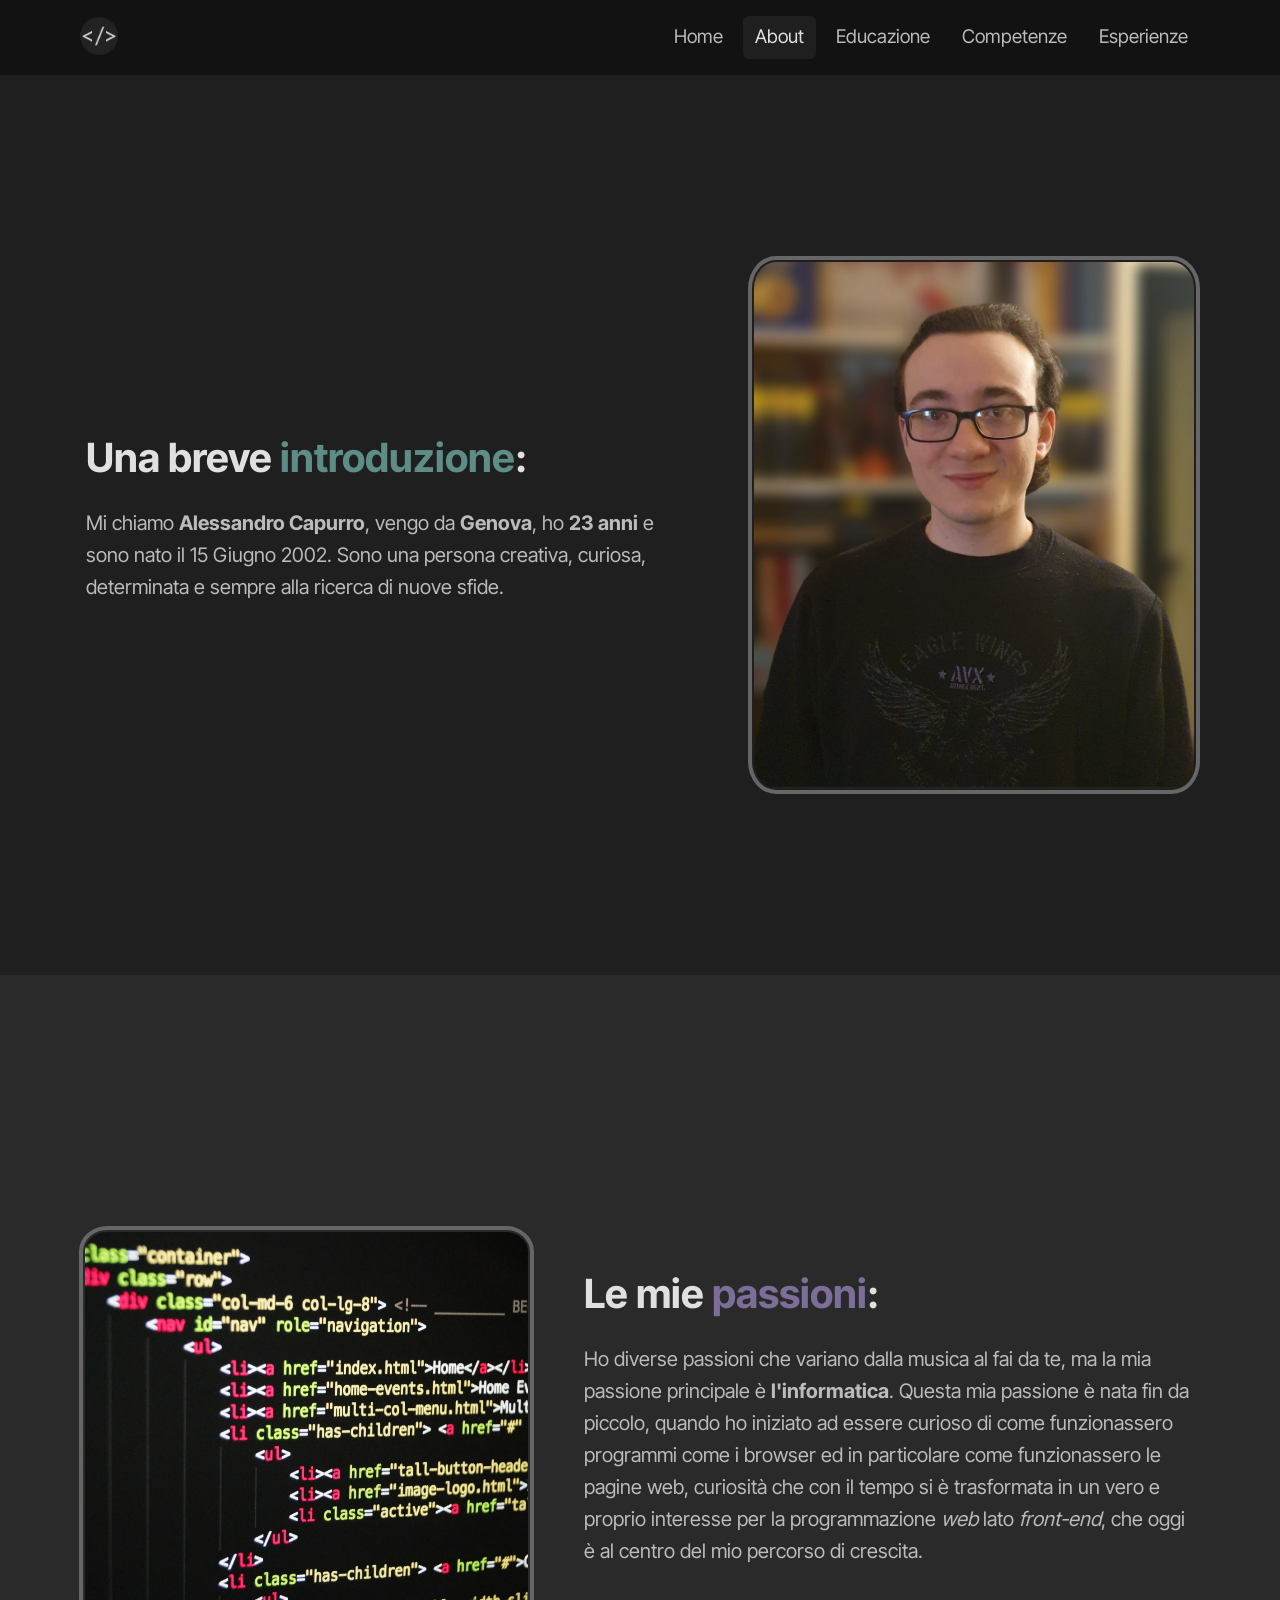
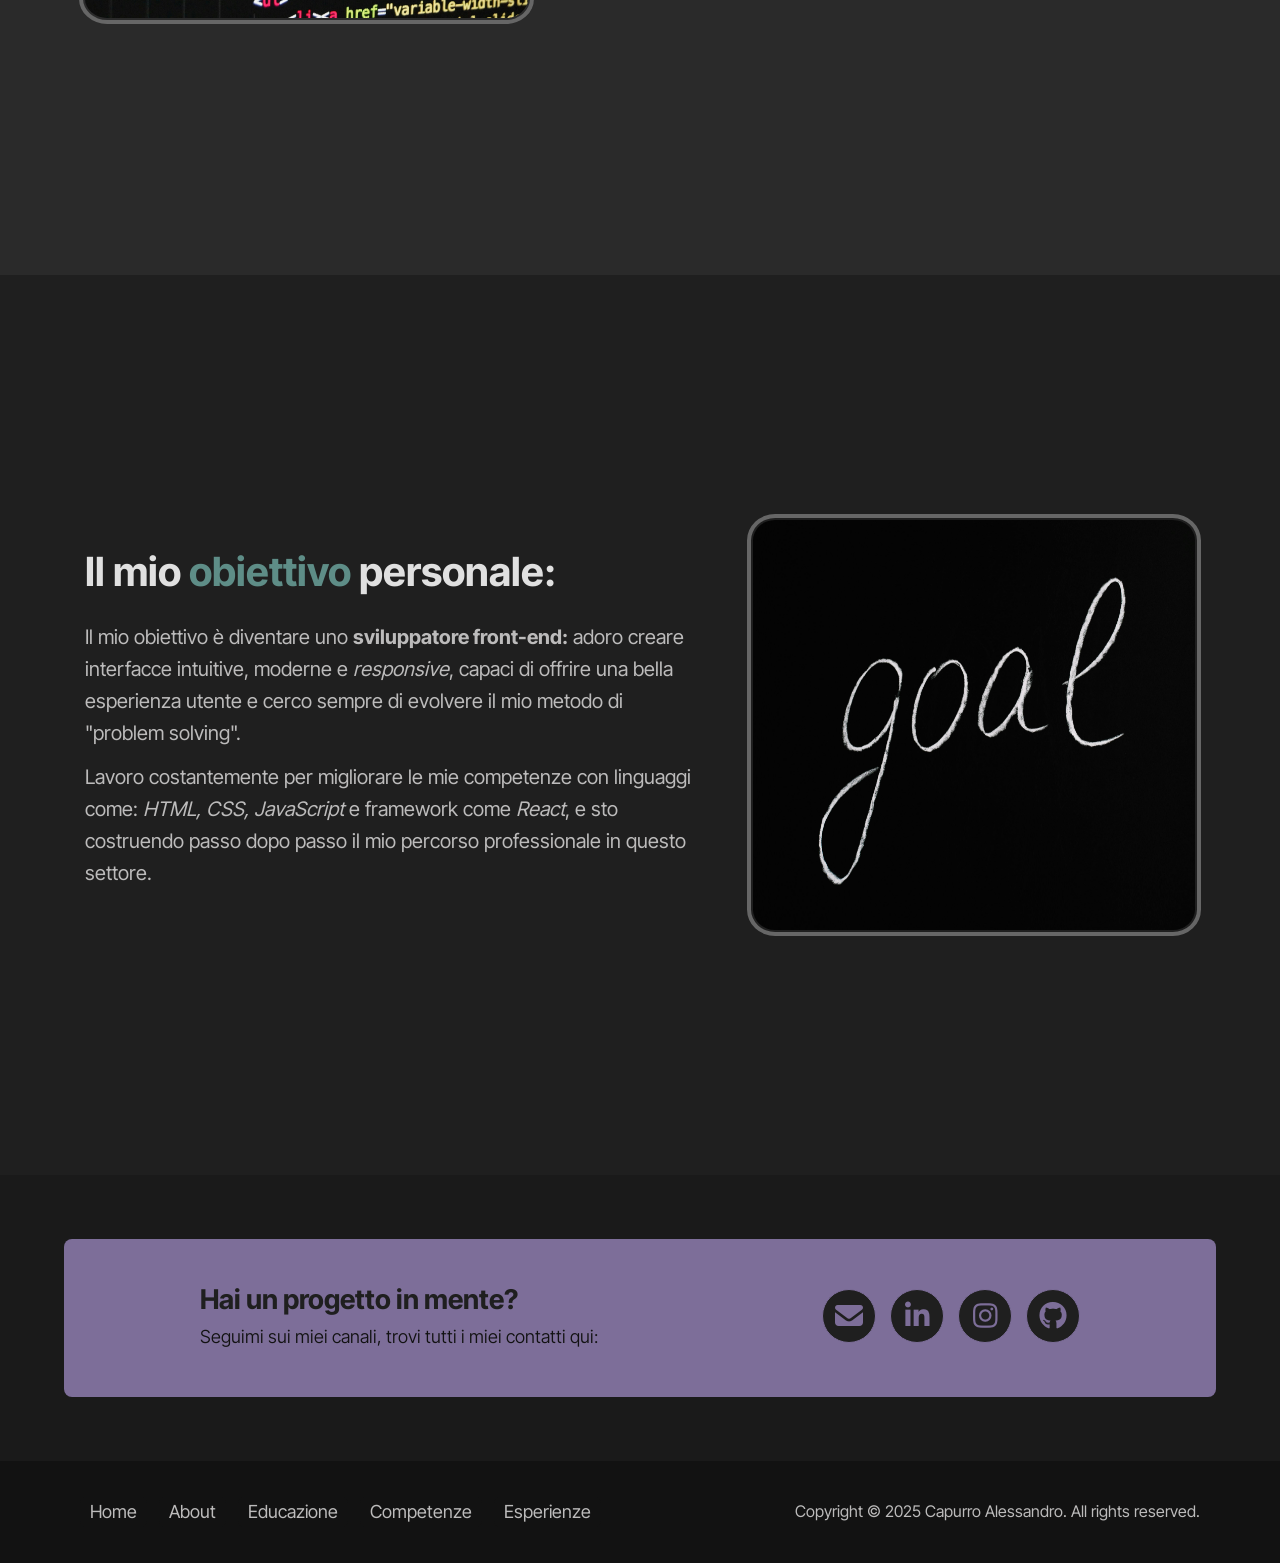
==== commit ffef3fec: "modified cta text" ====
--- a/pages/about.html
+++ b/pages/about.html
@@ -138,9 +138,9 @@
         <section class="cta" aria-labelledby="cta-title">
             <div class="container cta-inner">
                 <div class="cta-copy">
-                    <h2 id="cta-title" class="cta-title">Cerchi un front-end developer?</h2>
+                    <h2 id="cta-title" class="cta-title">Hai un progetto in mente?</h2>
                     <p class="cta-text">
-                        Contattami o seguimi sui miei canali per rimanere in contatto:
+                        Seguimi sui miei canali, trovi tutti i miei contatti qui:
                     </p>
                 </div>
                 <nav class="social cta-actions">
--- a/assets/css/style.css
+++ b/assets/css/style.css
@@ -235,8 +235,7 @@
     }
 }
 
-/* home wrapper */
-.home, .about, .edu, .skills {
+.home, .about, .edu, .skills, .exp, .exp-intro {
     background: var(--bg-body);
     color: var(--text-paragraph);
     padding-block: clamp(48px, 6vw, 72px);
@@ -253,22 +252,26 @@
     padding: clamp(48px, 0.4vw, 72px) 36px;
 }
 
-.edu-cards {
+.exp-intro {
+    padding-block: 0;
+    min-height: 90vh;
+}
+
+.edu-cards, .exp-cards {
     display: flex;
     justify-content: center;
     flex-flow: column;
     margin: auto;
 }
 
-.about-inner, .skills-inner {
+.about-inner, .skills-inner, .exp-inner {
     display: flex;
     justify-content: center;
     flex-flow: column;
     margin: 0 auto;
 }
 
-/* FLEX layout */
-.home-inner, .about-section, .edu-card-inner, .skills-section {
+.home-inner, .about-section, .edu-card-inner, .exp-card-inner, .skills-section, .exp-section, .exp-intro-section {
     display: flex;
     flex-direction: column;
     align-items: center;
@@ -276,38 +279,88 @@
     gap: clamp(24px, 5vw, 56px);
 }
 
-.edu-card-inner {
+.edu-card-inner, .exp-card-inner {
     background: var(--bg-card);
     padding: 48px 48px;
     border-radius: 1rem;
     margin-block: 4vh;
 }
 
-.about-section, .skills-section {
+.exp-card-inner {
+    text-align: center;
+}
+
+.about-section, .skills-section, .exp-section {
     margin-block: 8vh;  
 }
 
+.exp-intro-section {
+    margin-block: 4vh;
+}
 
 @media (max-width: 64rem) {
     .edu {
         padding: clamp(28px, 0.2vw, 72px) 24px;
     }
+
     .edu-card-inner {
         padding: 36px 24px;
     }
 
+    .exp-card-inner {
+        padding: 24px 16px;
+    }
+
+    .exp-inner {
+        text-align: center;
+    }
+
+    .exp-intro-section {
+        margin-block: 3vh;
+    }
+
+    .exp-content {
+        max-width: 90ch;
+    }
+
     .reverse {
         flex-direction: column-reverse;
     }
 }
 
-/* Switch to row on wider screens */
+@media (max-width: 56rem) {
+    .edu {
+        padding: 0;
+    }
+
+    .exp-content {
+        max-width: 100%;
+    }
+
+    .edu-card-inner {
+        padding: 36px 24px;
+        border-radius: 0;
+        margin-block: 0;
+    }
+
+    .exp-card-inner {
+        padding: 28px 16px 0 16px;
+        border-radius: 0;
+        margin-block: 0;
+    }
+
+}
+
 @media (min-width: 64rem) {
-    .home-inner, .about-section, .edu-card-inner, .skills-section {
+    .home-inner, .about-section, .edu-card-inner, .skills-section, .exp-section, .exp-intro-section {
         flex-direction: row;
         align-items: center;
     }
 
+    .exp-card-inner {
+        flex-direction: column;
+    }
+
     .about-section, .skills-section{
         flex-direction: row-reverse;
     }
@@ -317,8 +370,11 @@
     background: var(--bg-card);
 }
 
-/* Media (portrait) */
-.home-media, .about-media, .edu-media, .skills-media {
+.alt-bg-card {
+    background: var(--bg-body);
+}
+
+.home-media, .about-media, .edu-media, .skills-media, .exp-media, .exp-card-media {
     margin: 0;
     display: flex;
     align-items: center;
@@ -326,13 +382,17 @@
     flex: 0 0 auto;
 }
 
+.exp-media, .exp-card-media {
+    margin-block: clamp(40px, 2vw, 54px);
+}
+
 @media (max-width: 48rem) {
-    .home-media, .about-media, .edu-media, .skills-media {
+    .home-media, .about-media, .edu-media, .skills-media, .exp-media, .exp-card-media {
         margin-bottom: 14px;
     }
 }
 
-.home-media img, .about-media img, .edu-media img, .skills-media img {
+.home-media img, .about-media img, .edu-media img, .skills-media img, .exp-card-media img, .exp-media img {
     display: flex;
     align-items: center;
     justify-content: center;
@@ -344,8 +404,20 @@
     outline-offset: 2px;
 }
 
-.about-media img, .edu-media img, .skills-media img {
+.about-media img, .edu-media img, .skills-media img, .exp-card-media img, .exp-media img {
     border-radius: 5%;
+}
+
+.exp-media img {
+    width: min(86vw, 440px);
+    border-radius: 0.7rem;
+    height: auto;
+}
+
+.exp-card-media img {
+    width: min(86vw, 640px);
+    border-radius: 0.7rem;
+    height: auto;
 }
 
 @media (min-width: 48rem) {
@@ -366,8 +438,8 @@
         height: min(86vw, 410px);
     }
     .skills-first-media img {
-        height: min(86vw, 380px);
-        width: min(86vw, 410px);
+        height: min(86vw, 300px);
+        width: min(86vw, 450px);
     }
     .skills-second-media img {
         height: min(86vw, 508px);
@@ -422,8 +494,8 @@
         height: min(86vw, 500px);
     }
     .skills-first-media img {
-        height: min(86vw, 490px);
-        width: min(86vw, 520px);
+        width: min(86vw, 550px);
+        height: min(86vw, 400px);
     }
     .skills-second-media img {
         height: min(86vw, 568px);
@@ -478,8 +550,8 @@
         height: min(86vw, 540px);
     }
     .skills-first-media img {
-        height: min(86vw, 560px);
-        width: min(86vw, 580px);
+        width: min(86vw, 600px);
+        height: min(86vw, 450px);
     }
     .skills-second-media img {
         height: min(86vw, 628px);
@@ -509,8 +581,8 @@
         height: min(86vw, 300px);
     }
     .skills-first-media img {
-        height: min(86vw, 380px);
-        width: min(86vw, 410px);
+        height: min(66vw, 260px);
+        width: auto;
     }
     .skills-second-media img {
         height: min(86vw, 508px);
@@ -540,7 +612,7 @@
         height: min(72vw, 260px);
     }
     .skills-first-media img {
-        height: min(66vw, 230px);
+        height: min(48vw, 230px);
         width: auto;
     }
     .skills-second-media img {
@@ -557,8 +629,7 @@
     }
 }
 
-/* Typography */
-.home-title, .about-title, .edu-title, .skills-title{
+.home-title, .about-title, .edu-title, .skills-title, .exp-title{
     margin: 0 0 4px;
     color: var(--text-header);
     font-weight: 700;
@@ -566,9 +637,15 @@
     font-size: clamp(30px, 2.2vw + 0.8rem, 84px);
 }
 
-.about-title, .edu-title, .skills-title {
+.about-title, .edu-title, .skills-title, .exp-title {
     margin: 0 0 26px;
     font-size: clamp(30px, 2.2vw + 0.75rem, 84px);
+}
+
+h2.exp-title{
+    margin: 0 0 46px;
+    text-align: center;
+    max-width: 40ch;
 }
 
 .home-subtitle {
@@ -580,7 +657,7 @@
 }
 
 
-.home-text p, .home-text h3, .about-text p, .skills-text p, .edu-text p, .text-link {
+.home-text p, .home-text h3, .about-text p, .skills-text p, .edu-text p, .exp-text p, .text-link {
     margin: 0 0 12px;
     color: var(--text-paragraph);
     font-size: clamp(19px, 0.5vw + 1rem, 78px);
@@ -591,7 +668,11 @@
     align-items: center;
 }
 
-.about-text p, .edu-text p, .skills-text p, .text-link {
+.exp-text p {
+    max-width: 80ch;
+}
+
+.about-text p, .edu-text p, .skills-text p, .exp-text p, .text-link {
     font-size: clamp(19px, 0.5vw + 0.85rem, 78px);
 }
 
@@ -604,7 +685,6 @@
     font-size: clamp(22px, 0.5vw + 1.2rem, 70px);
 }
 
-/* Base button (already present, keep as-is) */
 .btn {
     display: inline-block;
     padding: 10px 36px;
@@ -627,7 +707,6 @@
     border-radius: 0.4rem;
 }
 
-/* Outline CTA variant (you already have this) */
 .btn--outline {
     color: var(--btn-bd-color);
     border: 2px solid var(--btn-bd-border-color);
@@ -651,7 +730,6 @@
     border-color: var(--btn-bd-active-border-color);
 }
 
-/* New: icon button variant for socials */
 .btn--icon {
     width: 54px;
     height: 54px;
@@ -697,7 +775,6 @@
     border-color: var(--btn-bd-active-border-color);
 }
 
-/* Social container stays flex */
 .social {
     margin-block: 14px 18px;
 }
@@ -782,7 +859,6 @@
     }
 }
 
-/* Accent helpers */
 .accent-teal {
     color: var(--text-teal);
 }
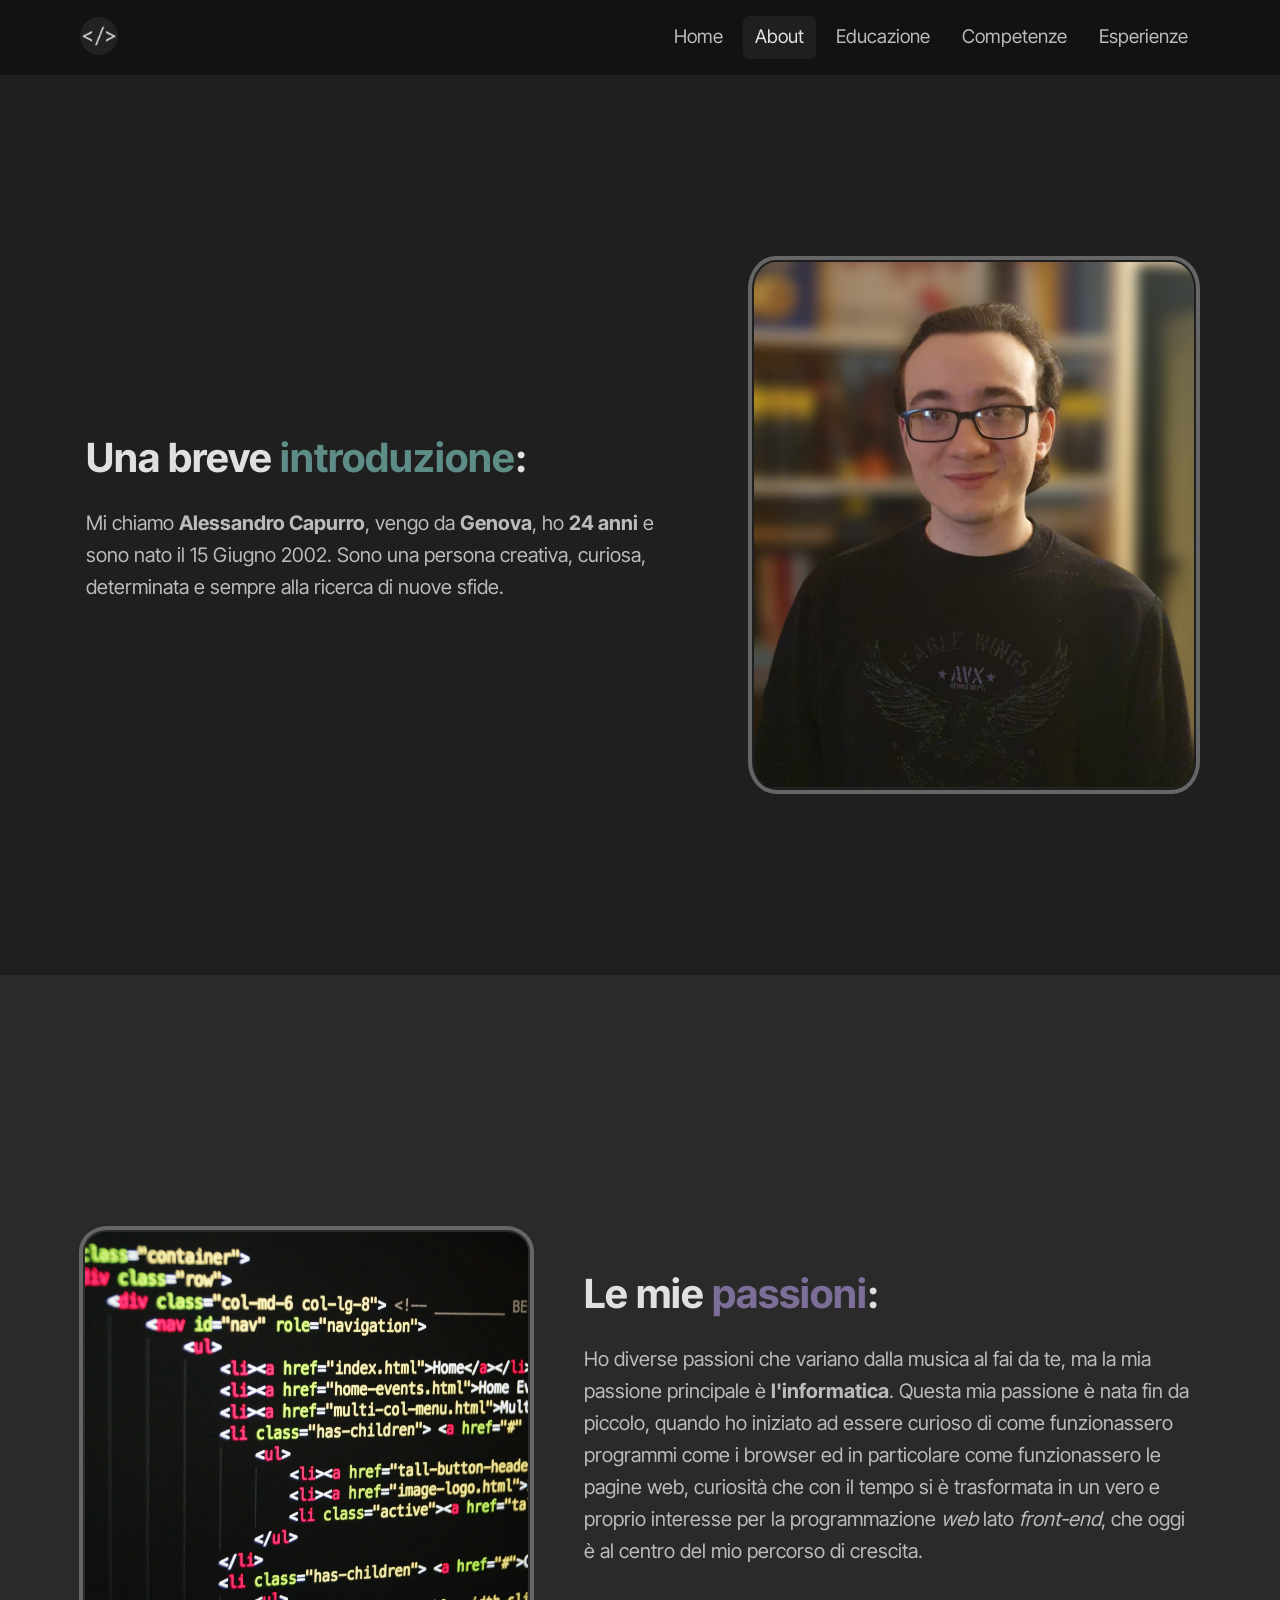
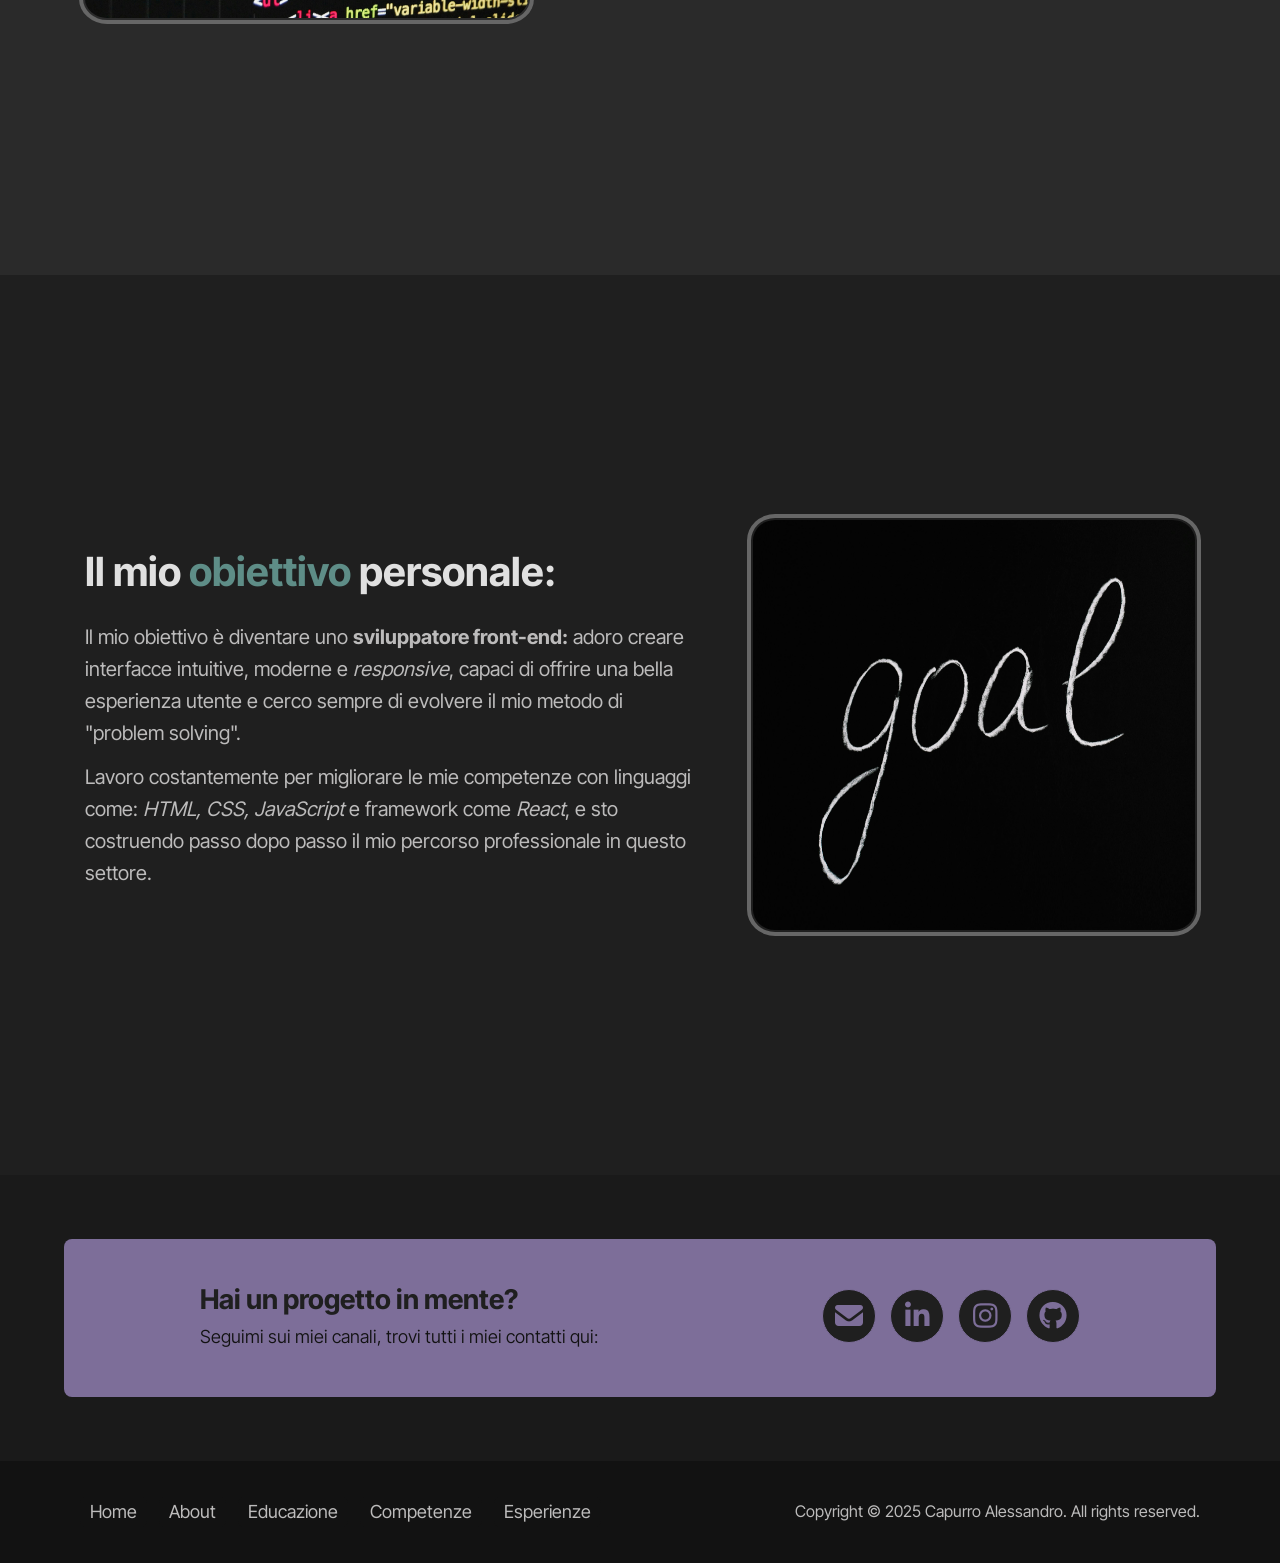
==== commit 5e7f2e86: "added js (age script calculator)" ====
--- a/pages/about.html
+++ b/pages/about.html
@@ -10,6 +10,7 @@
     <link rel="stylesheet" href="../assets/vendor/fontawesome/css/solid.min.css">
     <link rel="stylesheet" href="../assets/vendor/fontawesome/css/brands.min.css">
     <link rel="stylesheet" href="../assets/css/style.css">
+    <script src="../assets/js/script.js" defer></script>
     <title>Capurro Alessandro | Front-end Developer Portfolio</title>
 </head>
 
@@ -68,7 +69,7 @@
                         <article class="about-text">
                             <p>
                                 Mi chiamo <strong>Alessandro Capurro</strong>, vengo da <strong>Genova</strong>, ho
-                                <strong>23 anni</strong> e sono nato il 15 Giugno 2002. Sono una persona creativa,
+                                <strong><span id="age"></span> anni</strong> e sono nato il 15 Giugno 2002. Sono una persona creativa,
                                 curiosa, determinata e sempre alla ricerca di nuove sfide.
                             </p>
                         </article>
